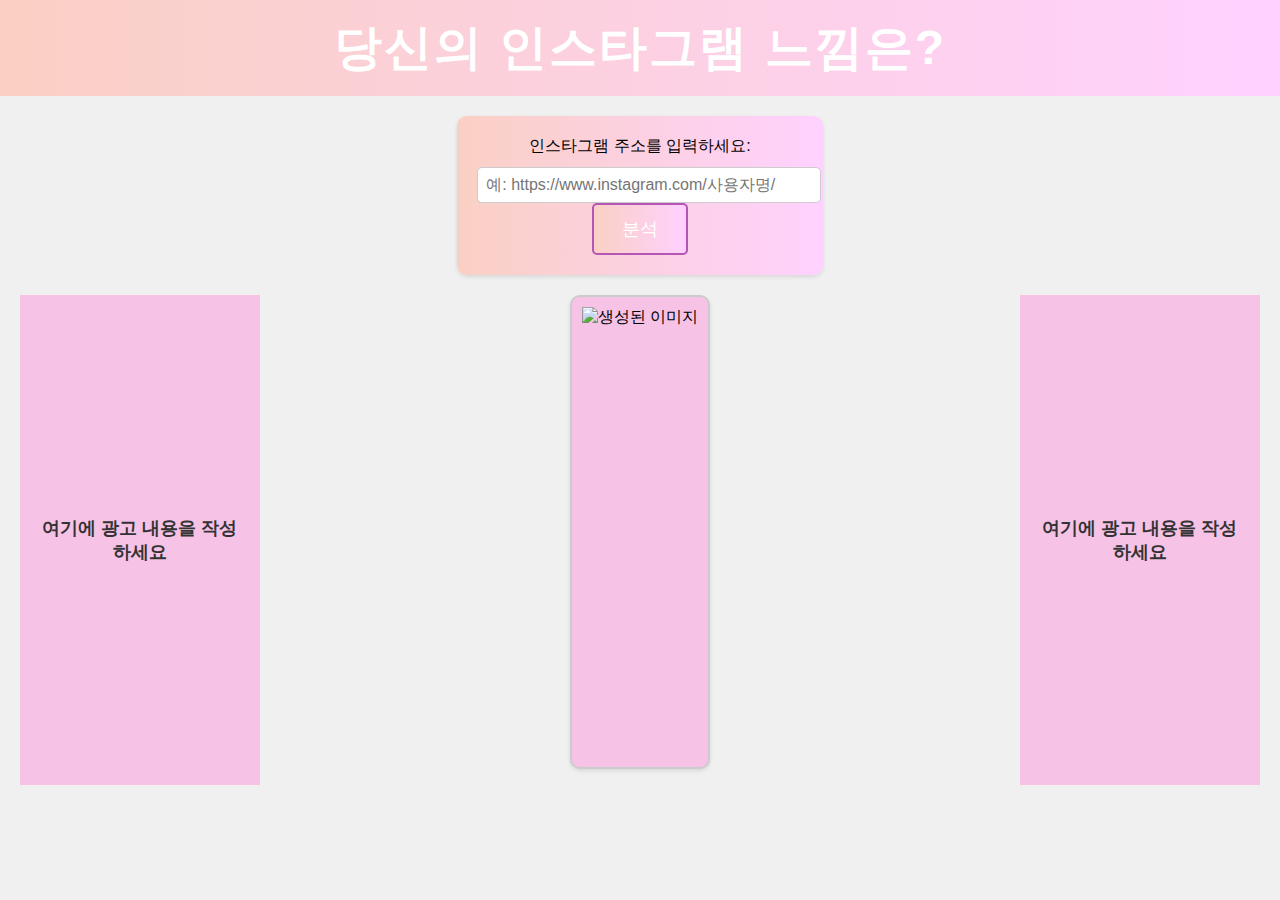
==== index.html @ 637da29e "Create index.html" ====
<!DOCTYPE html>
<html lang="en">

<head>
    <meta charset="UTF-8">
    <meta name="viewport" content="width=device-width, initial-scale=1.0">
    <title>인스타그램 감정 분석</title>
    <style>
        body {
            margin: 0;
            padding: 0;
            font-family: 'Segoe UI', Tahoma, Geneva, Verdana, sans-serif;
            background-color: #f0f0f0;
        }

        header {
            background: linear-gradient(to right, #fad0c4, #ffd1ff);
            color: #fff;
            text-align: center;
            padding: 1rem 0;
        }

        h1 {
            font-size: 3rem; /* 제목의 폰트 크기를 증가하여 더 뚜렷하게 표시 */
            margin: 0; /* 제목의 기본 여백을 제거 */
            letter-spacing: 2px; /* 글자 간격을 더 넓힘으로써 가독성 향상 */
        }

        main {
            display: grid;
            grid-template-columns: 1fr 3fr 1fr;
            gap: 20px;
            padding: 20px;
        }

        .left-banner,
        .right-banner {
            background-color: #f6c2e6;
            padding: 20px;
            height: 50vh;
            display: flex;
            align-items: center;
            justify-content: center;
            text-align: center;
            font-size: 18px;
            font-weight: bold;
            color: #333;
            grid-row: span 2;
        }

        .left-banner {
            grid-column: 1;
            grid-row: 2;
        }

        .right-banner {
            grid-column: 3;
            grid-row: 2;
        }

        .image-output {
            text-align: center;
            border: 2px solid #ccc;
            border-radius: 10px;
            padding: 10px;
            max-width: 100%;
            max-height: 50vh;
            margin: 0 auto;
            box-shadow: 0 2px 4px rgba(0, 0, 0, 0.1);
            grid-column: 2;
            grid-row: span 2;
            background: #f6c2e6;
        }

        .input-section {
            text-align: center;
            max-width: 100%;
            margin: 0 auto;
            box-shadow: 0 2px 4px rgba(0, 0, 0, 0.1);
            padding: 20px;
            border-radius: 10px;
            background: linear-gradient(to right, #fad0c4, #ffd1ff);
            grid-column: 2;
            grid-row: 1;
        }

        label {
            display: block;
            margin-bottom: 10px;
        }

        input[type="text"] {
            width: 100%;
            padding: 8px;
            border: 1px solid #ccc;
            border-radius: 5px;
            outline: none;
            font-size: 16px;
        }

        button {
            padding: 12px 28px; /* 패딩 크기를 조금 늘려서 버튼이 더 눈에 띄도록 함 */
            font-size: 18px; /* 버튼 텍스트의 폰트 크기를 증가시켜 더 잘 보이도록 함 */
            background: linear-gradient(to right, #fad0c4, #ffd1ff);
            color: #fff;
            border: 2px solid #b555b5; /* 테두리의 두께와 색상을 변경하여 더 뚜렷하게 표시 */
            cursor: pointer;
            border-radius: 5px;
            transition: background-color 0.3s ease;
        }

        button:hover {
            background: linear-gradient(to right, #ffd1ff, #fad0c4);
        }

        .explanation-window {
            text-align: center;
            padding: 20px;
            border: 2px solid #b555b5; /* 설명 창의 테두리를 더 뚜렷하게 표시 */
            border-radius: 10px;
            background-color: #fff;
            margin-top: 20px;
            box-shadow: 0 2px 4px rgba(0, 0, 0, 0.1);
        }

        .answer-block {
            margin-bottom: 10px;
        }
    </style>
</head>

<body>
    <header>
        <h1>당신의 인스타그램 느낌은?</h1>
    </header>

    <main>
        <div class="left-banner">
            <!-- 왼쪽 광고 배너 내용 -->
            여기에 광고 내용을 작성하세요
        </div>

        <div class="image-output">
            <!-- 이미지 출력 창은 JavaScript를 사용하여 동적으로 업데이트됩니다 -->
            <img src="#" alt="생성된 이미지">
        </div>

        <div class="right-banner">
            <!-- 오른쪽 광고 배너 내용 -->
            여기에 광고 내용을 작성하세요
        </div>

        <div class="input-section">
            <label for="instagram-address">인스타그램 주소를 입력하세요:</label>
            <input type="text" id="instagram-address" placeholder="예: https://www.instagram.com/사용자명/">
            <button id="analyze-button">분석</button>
        </div>
    </main>

    <script>
        // 필요한 요소들의 참조를 가져옵니다.
        const instagramInput = document.getElementById('instagram-address');
        const analyzeButton = document.getElementById('analyze-button');
        const imageOutput = document.querySelector('.image-output img');

        // GPT API에서 답변을 가져오는 것을 시뮬레이션하는 함수 (실제 API 호출로 대체해야 함)
        function getGptAnswers() {
            // GPT API에서 답변을 가져온 것을 시뮬레이션하고 문자열 배열로 반환합니다.
            const answers = [
                "설명 창에 표시할 추가적인 답변입니다."
            ];

            return answers;
        }

        // 설명 창을 생성하고 표시하는 함수
        function displayExplanation(answers) {
            const explanationWindow = document.createElement('div');
            explanationWindow.className = 'explanation-window';

            answers.forEach((answer) => {
                const answerBlock = document.createElement('div');
                answerBlock.className = 'answer-block';

                const answerParagraph = document.createElement('p');
                answerParagraph.textContent = answer;
                answerBlock.appendChild(answerParagraph);

                explanationWindow.appendChild(answerBlock);
            });

            // 설명 창을 이미지 출력 div 아래에 추가합니다.
            const imageOutputDiv = document.querySelector('.image-output');
            imageOutputDiv.appendChild(explanationWindow);
        }

        // "분석" 버튼 클릭 이벤트를 처리합니다.
        analyzeButton.addEventListener('click', () => {
            const instagramAddress = instagramInput.value.trim();

            // 여기서 사용자의 인스타그램 주소로 이미지를 생성하거나 처리하는 로직을 구현합니다.
            // 이 예제에서는 generateRandomImage() 함수를 사용하여 랜덤 이미지를 생성합니다.
            const imageUrl = generateRandomImage();

            // 생성된 이미지 URL로 imageOutput을 업데이트합니다.
            imageOutput.src = imageUrl;
            imageOutput.alt = '생성된 이미지';

            // GPT API에서 답변을 가져오는 것을 시뮬레이션합니다.
            const answersFromGpt = getGptAnswers();

            // 답변을 가지고 설명 창을 표시합니다.
            displayExplanation(answersFromGpt);
        });

        // 임의의 이미지 URL을 반환하는 함수 (실제 이미지 생성 로직으로 대체해야 함)
        function generateRandomImage() {
            // 임의의 이미지 URL을 반환합니다.
            return 'https://via.placeholder.com/400';
        }
    </script>
</body>

</html>
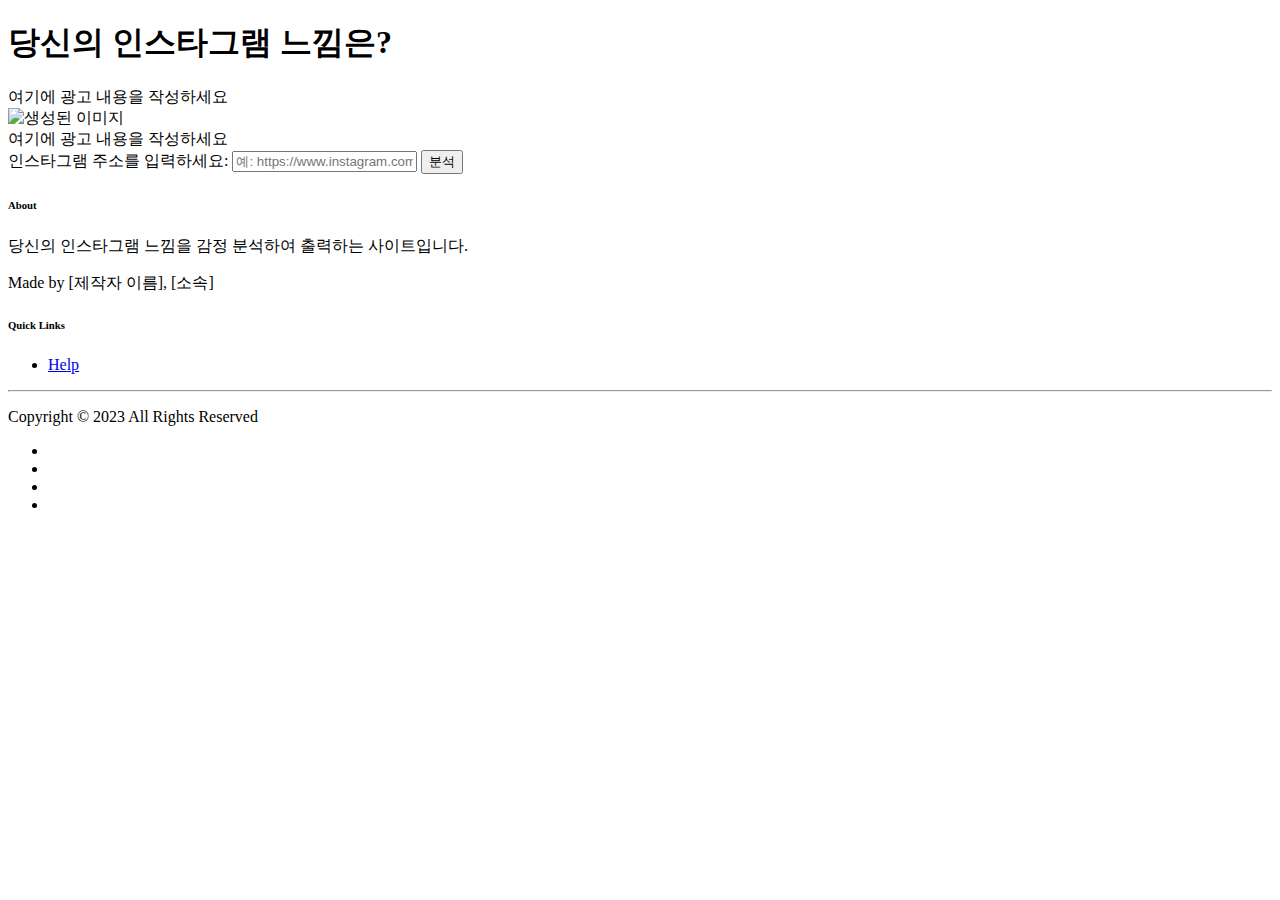
==== commit c9cd7ddc: "Update index.html" ====
--- a/index.html
+++ b/index.html
@@ -5,128 +5,7 @@
     <meta charset="UTF-8">
     <meta name="viewport" content="width=device-width, initial-scale=1.0">
     <title>인스타그램 감정 분석</title>
-    <style>
-        body {
-            margin: 0;
-            padding: 0;
-            font-family: 'Segoe UI', Tahoma, Geneva, Verdana, sans-serif;
-            background-color: #f0f0f0;
-        }
-
-        header {
-            background: linear-gradient(to right, #fad0c4, #ffd1ff);
-            color: #fff;
-            text-align: center;
-            padding: 1rem 0;
-        }
-
-        h1 {
-            font-size: 3rem; /* 제목의 폰트 크기를 증가하여 더 뚜렷하게 표시 */
-            margin: 0; /* 제목의 기본 여백을 제거 */
-            letter-spacing: 2px; /* 글자 간격을 더 넓힘으로써 가독성 향상 */
-        }
-
-        main {
-            display: grid;
-            grid-template-columns: 1fr 3fr 1fr;
-            gap: 20px;
-            padding: 20px;
-        }
-
-        .left-banner,
-        .right-banner {
-            background-color: #f6c2e6;
-            padding: 20px;
-            height: 50vh;
-            display: flex;
-            align-items: center;
-            justify-content: center;
-            text-align: center;
-            font-size: 18px;
-            font-weight: bold;
-            color: #333;
-            grid-row: span 2;
-        }
-
-        .left-banner {
-            grid-column: 1;
-            grid-row: 2;
-        }
-
-        .right-banner {
-            grid-column: 3;
-            grid-row: 2;
-        }
-
-        .image-output {
-            text-align: center;
-            border: 2px solid #ccc;
-            border-radius: 10px;
-            padding: 10px;
-            max-width: 100%;
-            max-height: 50vh;
-            margin: 0 auto;
-            box-shadow: 0 2px 4px rgba(0, 0, 0, 0.1);
-            grid-column: 2;
-            grid-row: span 2;
-            background: #f6c2e6;
-        }
-
-        .input-section {
-            text-align: center;
-            max-width: 100%;
-            margin: 0 auto;
-            box-shadow: 0 2px 4px rgba(0, 0, 0, 0.1);
-            padding: 20px;
-            border-radius: 10px;
-            background: linear-gradient(to right, #fad0c4, #ffd1ff);
-            grid-column: 2;
-            grid-row: 1;
-        }
-
-        label {
-            display: block;
-            margin-bottom: 10px;
-        }
-
-        input[type="text"] {
-            width: 100%;
-            padding: 8px;
-            border: 1px solid #ccc;
-            border-radius: 5px;
-            outline: none;
-            font-size: 16px;
-        }
-
-        button {
-            padding: 12px 28px; /* 패딩 크기를 조금 늘려서 버튼이 더 눈에 띄도록 함 */
-            font-size: 18px; /* 버튼 텍스트의 폰트 크기를 증가시켜 더 잘 보이도록 함 */
-            background: linear-gradient(to right, #fad0c4, #ffd1ff);
-            color: #fff;
-            border: 2px solid #b555b5; /* 테두리의 두께와 색상을 변경하여 더 뚜렷하게 표시 */
-            cursor: pointer;
-            border-radius: 5px;
-            transition: background-color 0.3s ease;
-        }
-
-        button:hover {
-            background: linear-gradient(to right, #ffd1ff, #fad0c4);
-        }
-
-        .explanation-window {
-            text-align: center;
-            padding: 20px;
-            border: 2px solid #b555b5; /* 설명 창의 테두리를 더 뚜렷하게 표시 */
-            border-radius: 10px;
-            background-color: #fff;
-            margin-top: 20px;
-            box-shadow: 0 2px 4px rgba(0, 0, 0, 0.1);
-        }
-
-        .answer-block {
-            margin-bottom: 10px;
-        }
-    </style>
+    <link rel="stylesheet" href="style.css">
 </head>
 
 <body>
@@ -157,68 +36,44 @@
         </div>
     </main>
 
-    <script>
-        // 필요한 요소들의 참조를 가져옵니다.
-        const instagramInput = document.getElementById('instagram-address');
-        const analyzeButton = document.getElementById('analyze-button');
-        const imageOutput = document.querySelector('.image-output img');
+    <footer class="site-footer">
+        <div class="container">
+            <div class="row">
+                <div class="col-sm-12 col-md-6">
+                    <h6>About</h6>
+                    <p class="text-justify">당신의 인스타그램 느낌을 감정 분석하여 출력하는 사이트입니다.</p>
+                    <p class="text-justify">Made by [제작자 이름], [소속]</p>
+                </div>
 
-        // GPT API에서 답변을 가져오는 것을 시뮬레이션하는 함수 (실제 API 호출로 대체해야 함)
-        function getGptAnswers() {
-            // GPT API에서 답변을 가져온 것을 시뮬레이션하고 문자열 배열로 반환합니다.
-            const answers = [
-                "설명 창에 표시할 추가적인 답변입니다."
-            ];
+                <div class="col-xs-6 col-md-3">
+                    <h6>Quick Links</h6>
+                    <ul class="footer-links">
+                        <li><a href="#">Help</a></li>
+                    </ul>
+                </div>
+            </div>
+            <hr>
+        </div>
+        <div class="container">
+            <div class="row">
+                <div class="col-md-8 col-sm-6 col-xs-12">
+                    <p class="copyright-text">Copyright &copy; 2023 All Rights Reserved
+                    </p>
+                </div>
 
-            return answers;
-        }
+                <div class="col-md-4 col-sm-6 col-xs-12">
+                    <ul class="social-icons">
+                        <li><a class="facebook" href="#"><i class="fa fa-facebook"></i></a></li>
+                        <li><a class="twitter" href="#"><i class="fa fa-twitter"></i></a></li>
+                        <li><a class="dribbble" href="#"><i class="fa fa-dribbble"></i></a></li>
+                        <li><a class="linkedin" href="#"><i class="fa fa-linkedin"></i></a></li>
+                    </ul>
+                </div>
+            </div>
+        </div>
+    </footer>
 
-        // 설명 창을 생성하고 표시하는 함수
-        function displayExplanation(answers) {
-            const explanationWindow = document.createElement('div');
-            explanationWindow.className = 'explanation-window';
-
-            answers.forEach((answer) => {
-                const answerBlock = document.createElement('div');
-                answerBlock.className = 'answer-block';
-
-                const answerParagraph = document.createElement('p');
-                answerParagraph.textContent = answer;
-                answerBlock.appendChild(answerParagraph);
-
-                explanationWindow.appendChild(answerBlock);
-            });
-
-            // 설명 창을 이미지 출력 div 아래에 추가합니다.
-            const imageOutputDiv = document.querySelector('.image-output');
-            imageOutputDiv.appendChild(explanationWindow);
-        }
-
-        // "분석" 버튼 클릭 이벤트를 처리합니다.
-        analyzeButton.addEventListener('click', () => {
-            const instagramAddress = instagramInput.value.trim();
-
-            // 여기서 사용자의 인스타그램 주소로 이미지를 생성하거나 처리하는 로직을 구현합니다.
-            // 이 예제에서는 generateRandomImage() 함수를 사용하여 랜덤 이미지를 생성합니다.
-            const imageUrl = generateRandomImage();
-
-            // 생성된 이미지 URL로 imageOutput을 업데이트합니다.
-            imageOutput.src = imageUrl;
-            imageOutput.alt = '생성된 이미지';
-
-            // GPT API에서 답변을 가져오는 것을 시뮬레이션합니다.
-            const answersFromGpt = getGptAnswers();
-
-            // 답변을 가지고 설명 창을 표시합니다.
-            displayExplanation(answersFromGpt);
-        });
-
-        // 임의의 이미지 URL을 반환하는 함수 (실제 이미지 생성 로직으로 대체해야 함)
-        function generateRandomImage() {
-            // 임의의 이미지 URL을 반환합니다.
-            return 'https://via.placeholder.com/400';
-        }
-    </script>
+    <script src="script.js"></script>
 </body>
 
 </html>
